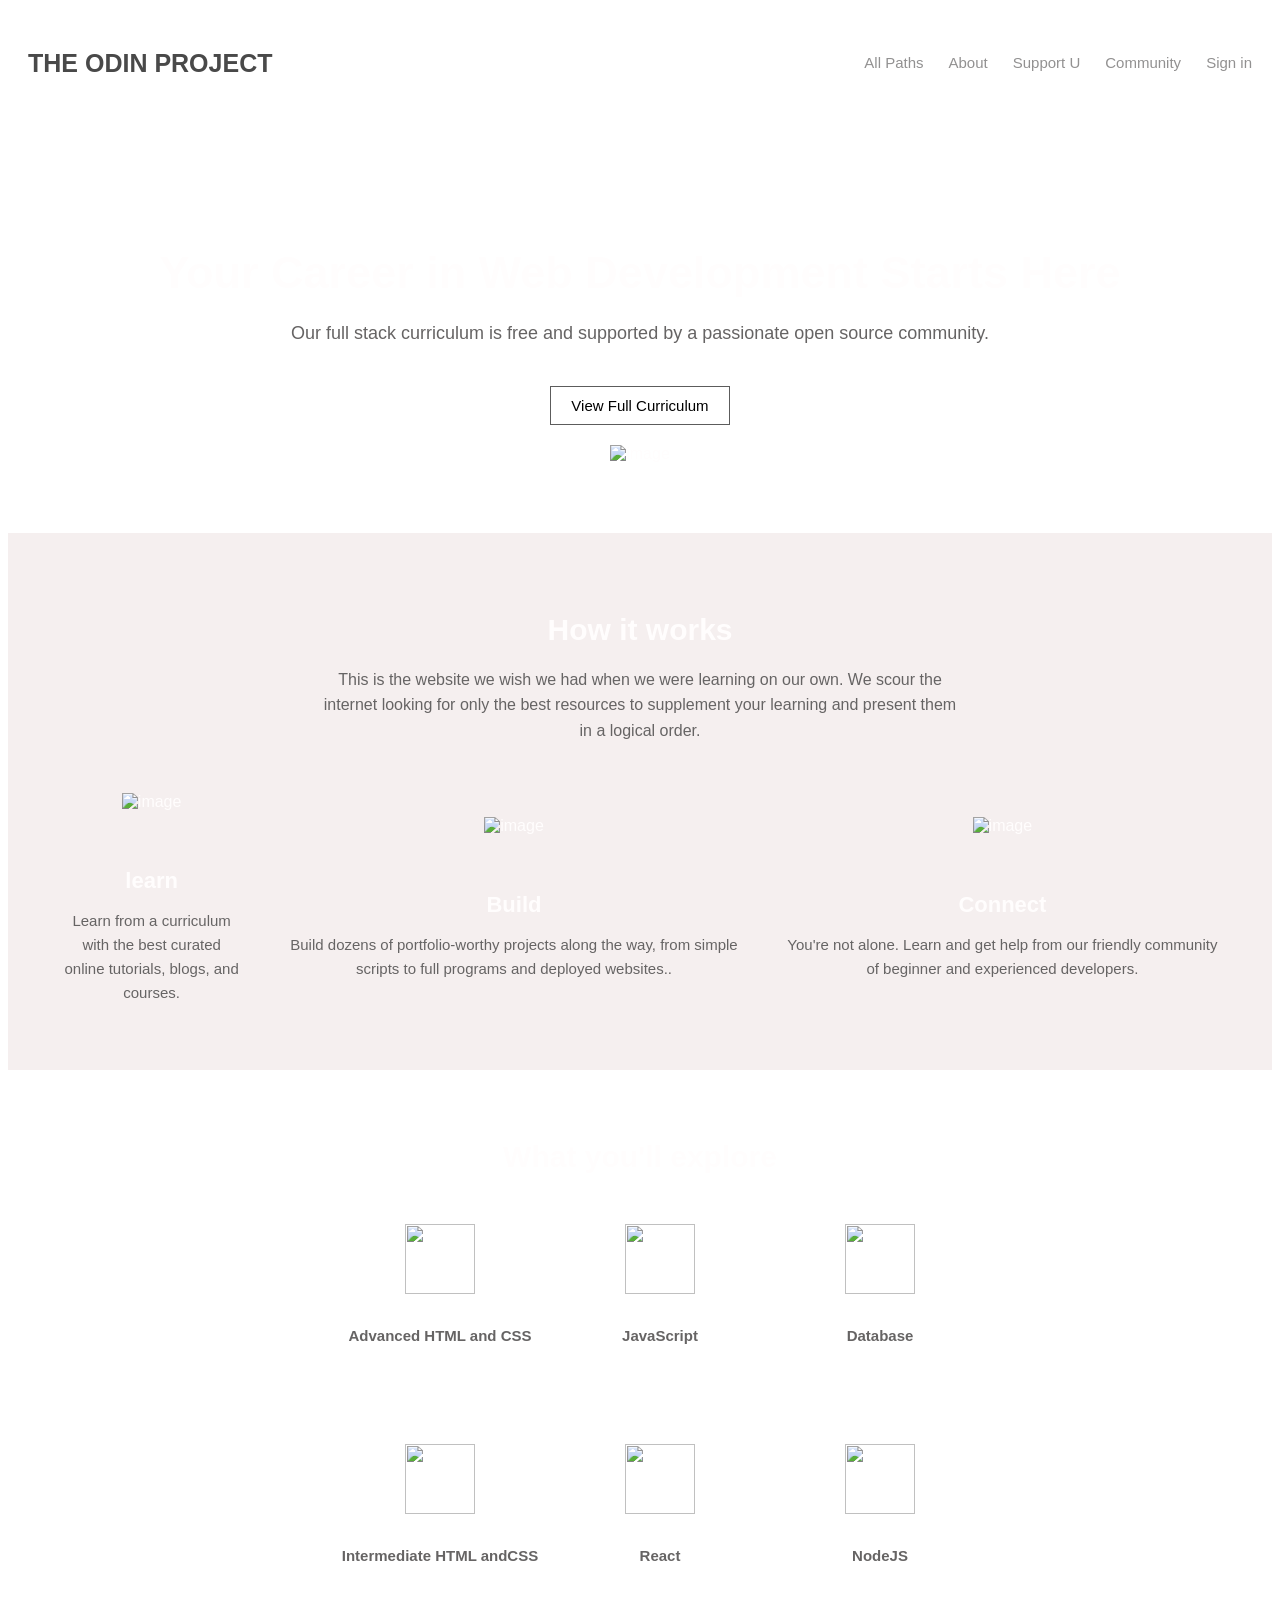
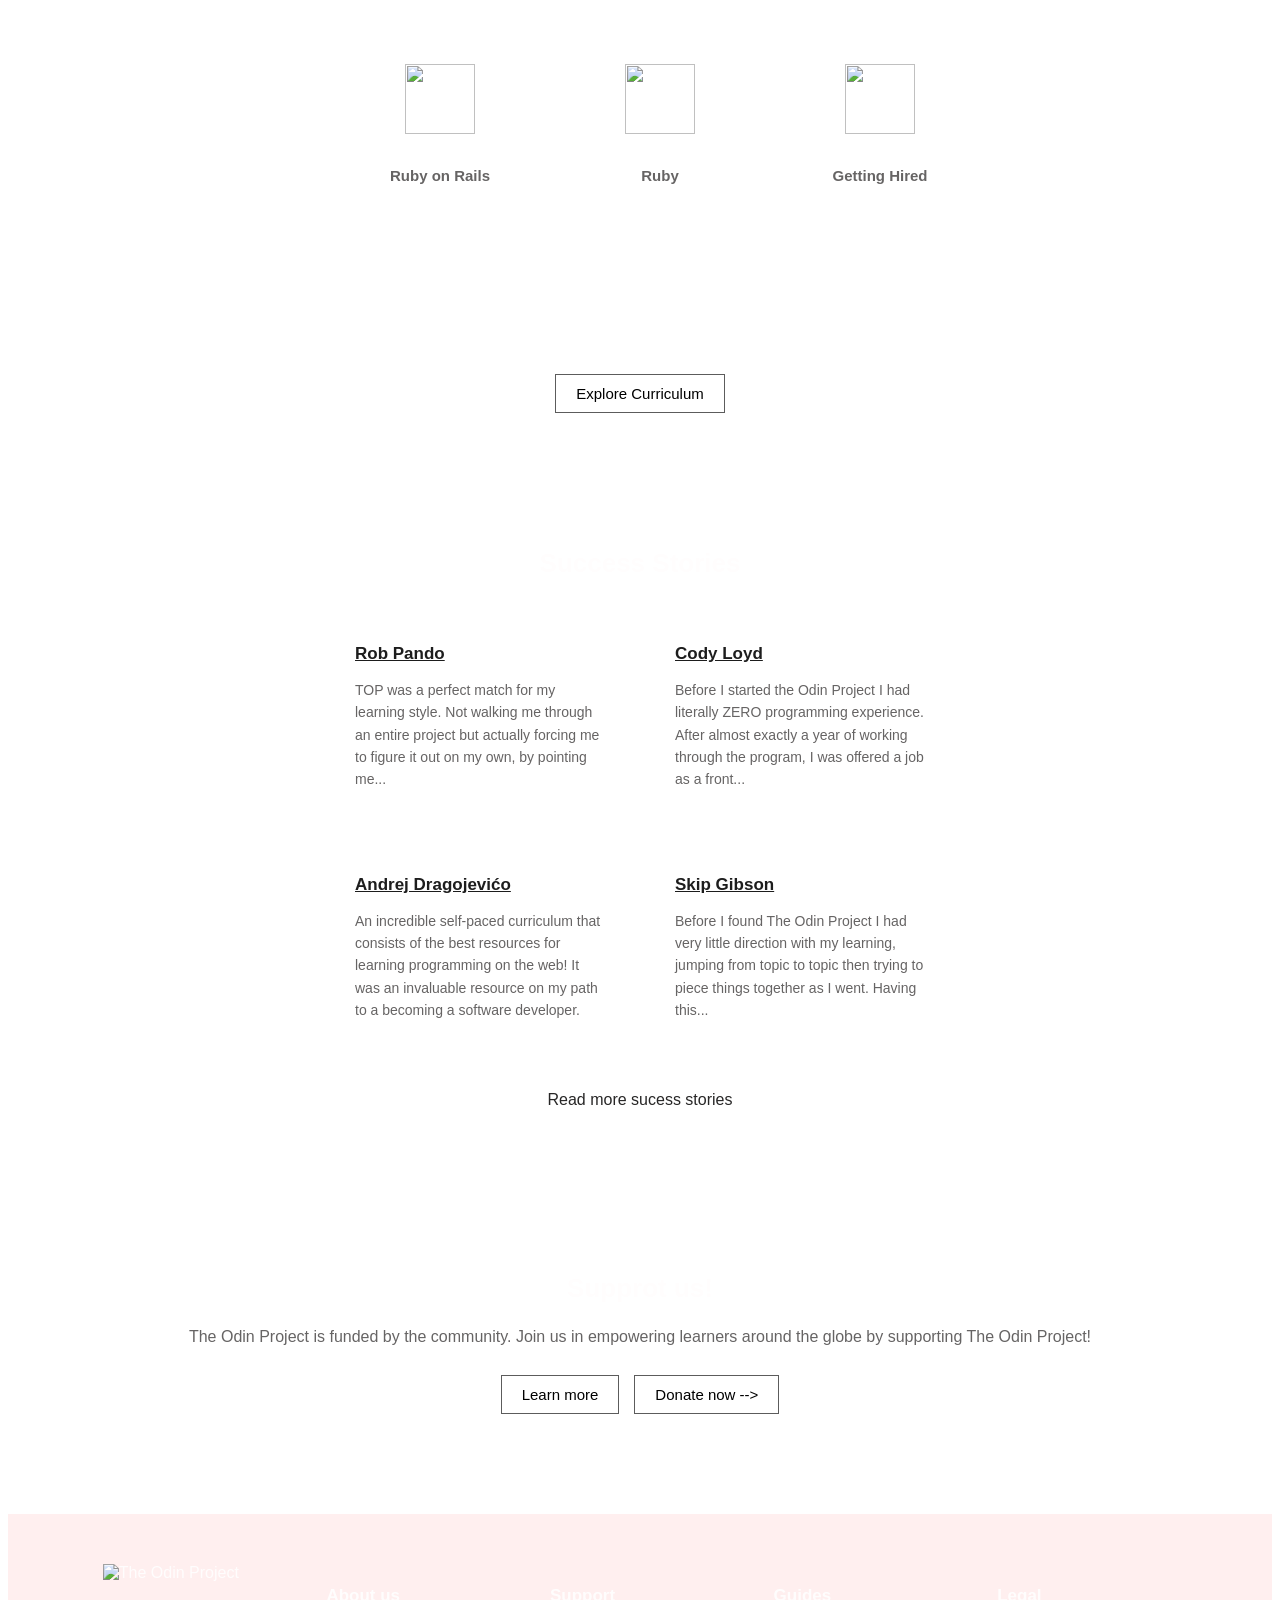
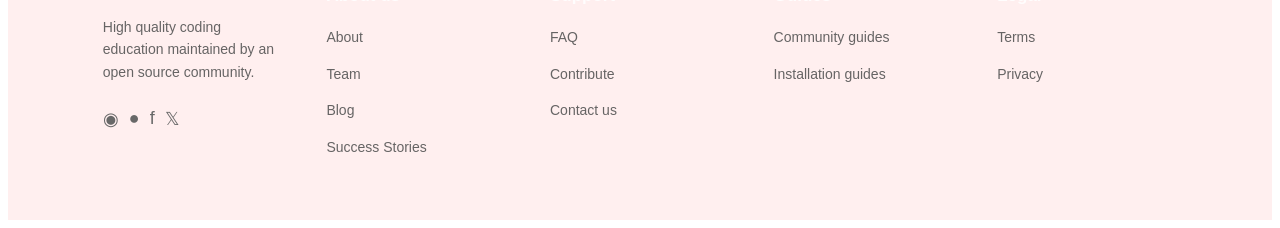
==== task_1/index.html @ 36722958 "task 1 & 2 completed" ====
<!DOCTYPE html>
<html lang="en">
<head>
    <meta charset="UTF-8">
    <meta name="viewport" content="width=device-width, initial-scale=1.0">
    <title>Document</title>
    <link rel="stylesheet" href="style.css">
</head>
<body>
    <header class="header">
        <nav>
            <div>
                <h1 class="logo">THE ODIN PROJECT</h1>
            </div class="list">
            <ul>
                <li><a href="">All Paths</a></li>
                <li><a href="">About</a></li>
                <li><a href="">Support U</a></li>
                <li><a href="">Community</a></li>
                <li><a href="">Sign in</a></li>
            </ul>
        </nav>
    </header>

        <section class="first">
            <div class="">
                <h1>Your Career in Web Development 
                Starts Here</h1>
            </div>
            <div>
                <p >Our full stack curriculum is free and supported by a passionate open source community.</p>
            </div>
        </section>

        <section class="second">
            <div><input type="button" value="View Full Curriculum"></div>
       
        <div>
            <img src="https://www.theodinproject.com/assets/home-isometric-5dd4786e.svg" alt="image">
        </div>
        </section>

            
        <section class="third">
        <div>
             <h3>How it works</h3>
            <p>This is the website we wish we had when we were learning on our own. We scour the <br>
                 internet looking for only the best resources to supplement your learning and present them  <br>
                 in a logical order.</p>
        </div>
       

        <section class="nd_s">

             <div class="th_1">
                <img src="https://www.theodinproject.com/assets/img-learn-0a725ad1.svg" alt="image">
                <h5>learn</h5>
                <p>Learn from a curriculum with the best curated <br> online   tutorials, blogs, and courses.</p>
            </div>

            <div class="th_2">
                <img src="https://www.theodinproject.com/assets/img-build-a02a424b.svg" alt="image">
                <h5>Build</h5>
                <p>Build dozens of portfolio-worthy projects along the way, from simple scripts to full programs and deployed websites..</p>
            </div>

            <div class="sec3">
                <img src="https://www.theodinproject.com/assets/img-connect-866e9700.svg" alt="image">
                <h5>Connect</h5>
                <p>You're not alone. Learn and get help from our friendly community of beginner and experienced developers.</p>
            </div>
        </section>
        </section>

        <section>

             <div class="se_t"><h3>What you'll explore</h3></div>
        <div >
            <div class="container">
               
                
                <div class="container_item"><img src="https://www.theodinproject.com/assets/badge-html-css-4d74ba92.svg" alt="">
                    <p>Advanced HTML and CSS</p>
                </div>

                <div  class="container_item"><img src="https://www.theodinproject.com/assets/badge-javascript-43bfdf7b.svg" alt="">
                    <p>JavaScript</p>
                </div>

                <div  class="container_item"><img src="https://www.theodinproject.com/assets/badge-database-3757c431.svg" alt="">
                    <p>Database</p>
                </div>

                <div  class="container_item"><img src="https://www.theodinproject.com/assets/badge-html-css-4d74ba92.svg" alt="">
                    <p>Intermediate HTML andCSS</p>

                </div>

                <div  class="container_item"><img src="https://www.theodinproject.com/assets/badge-react-21ede6f9.svg" alt="">
                    <p>React</p>
                
                </div>

                <div  class="container_item"><img src="https://www.theodinproject.com/assets/badge-nodejs-b8154f54.svg" alt="">
                    <p>NodeJS</p>
                </div>

                 <div  class="container_item"><img src="https://www.theodinproject.com/assets/badge-ruby-on-rails-e5f98949.svg" alt="">
                    <p>Ruby on Rails</p>
                </div>

                <div  class="container_item"><img src="https://www.theodinproject.com/assets/badge-ruby-2e00add1.svg" alt="">
                    <p>Ruby</p>
                </div>

                <div  class="container_item one"><img src="https://www.theodinproject.com/assets/badge-getting-hired-87e39081.svg" alt="">
                    <p>Getting Hired</p>
                </div>

        <section class="second">
               
                
                
            </div>
             <div class="second"><input type="button" value="Explore Curriculum"></div>
        </div>
        </section>

        <section>
            <div class="mc">
                <h4>Success Stories</h4>

                <div class="sec_container">
                    <div class="sec_container_items" >
                        <u>Rob Pando</u>
                        <p>TOP was a perfect match for my learning style. Not walking me through an entire project
                         but actually forcing me to figure it out on my own, by pointing me...</p>
                    </div>

                     <div class="sec_container_items">
                        <u>Cody Loyd</u>
                        <p>Before I started the Odin Project I had literally ZERO programming experience. After almost
                         exactly a year of working through the program, I was offered a job as a front...</p>
                     </div>
                    <div class="sec_container_items">
                        <u>Andrej Dragojevićo</u>
                        <p>An incredible self-paced curriculum that consists of the best resources for learning programming
                         on the web! It was an invaluable resource on my path to a becoming a software developer.</p>
                       </div>
                     <div class="sec_container_items">
                         <u>Skip Gibson</u>
                        <p>Before I found The Odin Project I had very little direction with my learning, jumping from topic to topic
                         then trying to piece things together as I went. Having this...</p>
                    </div>
              </div>

              <a href="" class="mc">Read more sucess stories</a>

            </div>
            
        </section>

        <section>
            <div class="mc">
                <div><h4>Supprot us!</h4></div>
                <p>The Odin Project is funded by the community. Join us in empowering learners 
                    around the globe by supporting The Odin Project!</p>

                <div class="buttons">
                    <div>
                    <input type="button" value="Learn more">
                </div>
                <div class="bcolor">
                    <input type="button" value="Donate now -->">
                </div>
                </div>

            </div>
        </section>

        <footer>
             <div class="footer">
                <div class="f_content">

                     <img src="https://www.theodinproject.com/assets/og-logo-2bdf3a30.png" alt="The Odin Project">
                    <p>High quality coding education maintained by an open source community.</p>

                         <div class="buttons">
                             <a href="#">◉</a>
                            <a href="#">●</a>
                             <a href="#">f</a>
                             <a href="#">𝕏</a>
                         </div>
                 </div>


                    <div class="f_content">
                         <h4>About us</h4>
                         <p>About</p>
                         <p>Team</p>
                         <p>Blog</p>
                        <p>Success Stories</p>
                     </div>

                     <div class="f_content">
                         <h4>Support</h4>
                         <p>FAQ</p>
                         <p>Contribute</p>
                         <p>Contact us</p>
                    </div>

                     <div class="f_content">
                         <h4>Guides</h4>
                         <p>Community guides</p>
                         <p>Installation guides</p>
                     </div>

                      <div class="f_content">
                         <h4>Legal</h4>
                         <p>Terms</p>
                         <p>Privacy</p>
                     </div>

            </div>

        </footer>

    
</body>
</html>
---- task_1/style.css ----
body {
    font-family: Arial, sans-serif;
    color:rgb(255, 253, 253);
    background-color: white;
}

p {
    font-size: 16px;
    color: rgb(102, 100, 100);
    line-height: 1.6;
}

h1 {
    font-size: 40px;
}

h3 {
    font-size: 30px;
    margin-bottom: 20px;
}

h4 {
    font-size: 26px;
    margin-bottom: 20px;
}


.header {
    padding: 20px;
    border-bottom: 1px solid white;
}

.logo {
    font-size: 25px;
    color: rgb(73, 73, 73);
}

nav {
    display: flex;
    justify-content: space-between;
    align-items: center;
}

nav ul {
    display: flex;
    align-items: center;
    list-style: none;
    gap: 25px;
}

nav a {
    text-decoration: none;
    color:rgb(146, 145, 145);
    font-size: 15px;
}


.first {
    text-align: center;
    margin-top: 70px;
    padding: 20px;
}

.first h1 {
    font-size: 45px;
    margin-bottom: 20px;
}

.first p {
    font-size: 18px;
}



.second {
    text-align: center;
    margin-bottom: 70px;
}

.second img {
    
    margin-top: 20px;
}



.third {
    text-align: center;
    padding: 50px;
    background-color: rgb(245, 239, 239);
    margin-bottom: 70px;
}

.nd_s {
    display: flex;
    justify-content: space-around;
    align-items: center;
    gap: 30px;
    margin-top: 50px;
}

.th_1, .th_2, .sec3 {
    text-align: center;
}

.nd_s img {
    width: 100px;
    height: 100px;
    margin-bottom: 20px;
}

.nd_s h5 {
    font-size: 22px;
    margin-bottom: 15px;
}

.nd_s p {
    font-size: 15px;
}



.se_t {
    text-align: center;
    margin-bottom: 30px;
}

.container {
    display: grid;
    grid-template-columns: repeat(3, 200px);
    justify-content: center;
    align-content: center;
    gap: 20px;
    margin-bottom: 40px;
}

.container_item {
    height: 160px;
    width: 200px;
    background-color: white;
    text-align: center;
    padding: 20px;
    border-radius: 8px;
}

.container_item img {
    width: 70px;
    height: 70px;
    margin-bottom: 15px;
}

.container_item p {
    font-size: 15px;
    font-weight: bold;
}



.mc {
    text-align: center;
    margin-top: 70px;
    margin-bottom: 70px;
    padding: 30px;
}

.sec_container {
    display: grid;
    grid-template-columns: repeat(2, 300px);
    justify-content: center;
    gap: 20px;
    margin-top: 40px;
    margin-bottom: 30px;
}

.sec_container_items {
    background-color: white;
    padding: 25px;
    border-radius: 8px;
    text-align: left;
}

.sec_container_items u {
    font-size: 17px;
    font-weight: bold;
    color:rgb(29, 29, 29)
}

.sec_container_items p {
    font-size: 14px;
    margin-top: 15px;
}

.mc a {
    color:rgb(39, 38, 38);
    text-decoration: none;
    font-size: 16px;
}




.buttons {
    display: flex;
    justify-content: center;
    gap: 15px;
    margin-top: 25px;
}




input {
    padding: 10px 20px;
    background-color: white;
    border: 1px solid rgb(92, 92, 92);
    font-size: 15px;
}




footer {
    background-color:rgb(255, 239, 239);
    padding: 50px 0;
}

.footer {
    display: flex;
    justify-content: space-between;
    align-items: flex-start;
    width: 85%;
    margin: auto;
    gap: 30px;
}

.f_content {
    width: 180px;
}

.f_content img {
    width: 150px;
    margin-bottom: 20px;
}

.f_content h4 {
    font-size: 17px;
    margin-bottom: 20px;
}

.f_content p {
    font-size: 14px;
    margin-bottom: 12px;
}

.f_content .buttons {
    justify-content: flex-start;
    gap: 10px;
}

.f_content a {
    text-decoration: none;
    color: rgb(104, 104, 104);
    font-size: 18px;
}
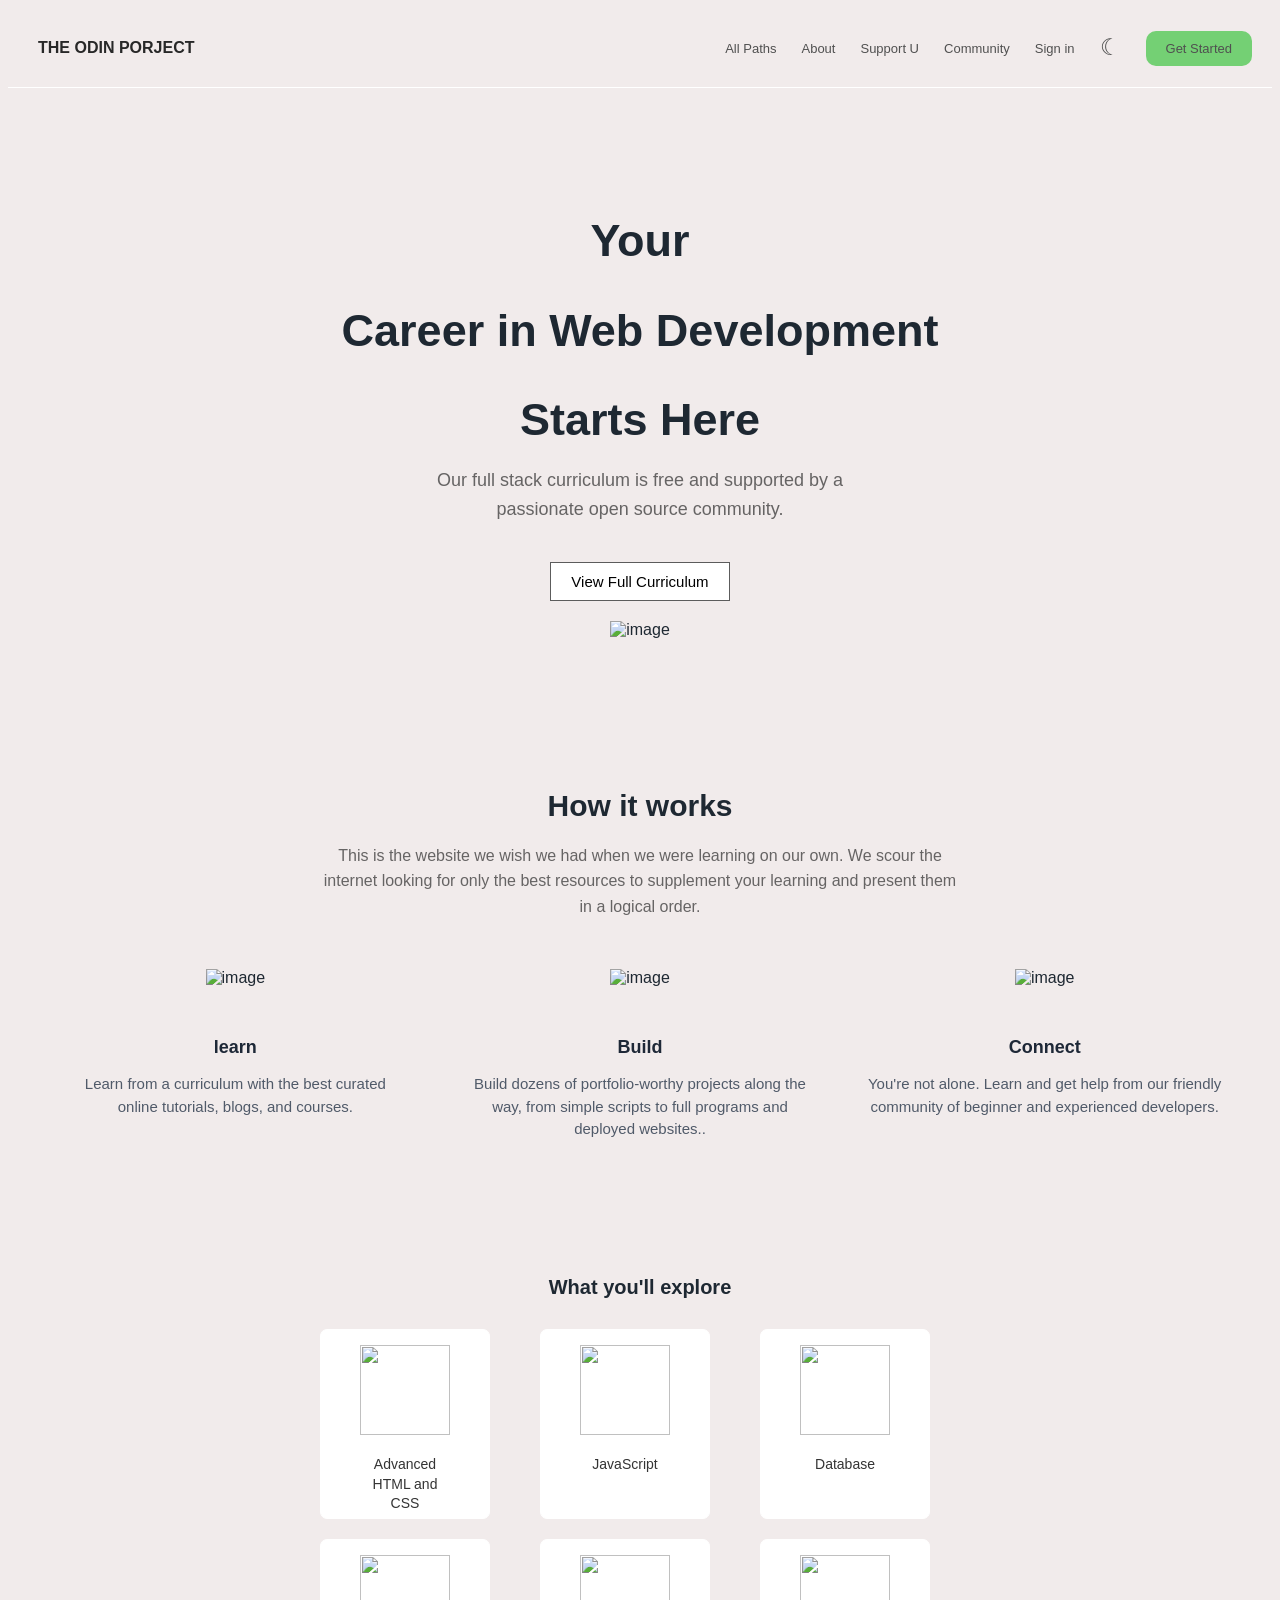
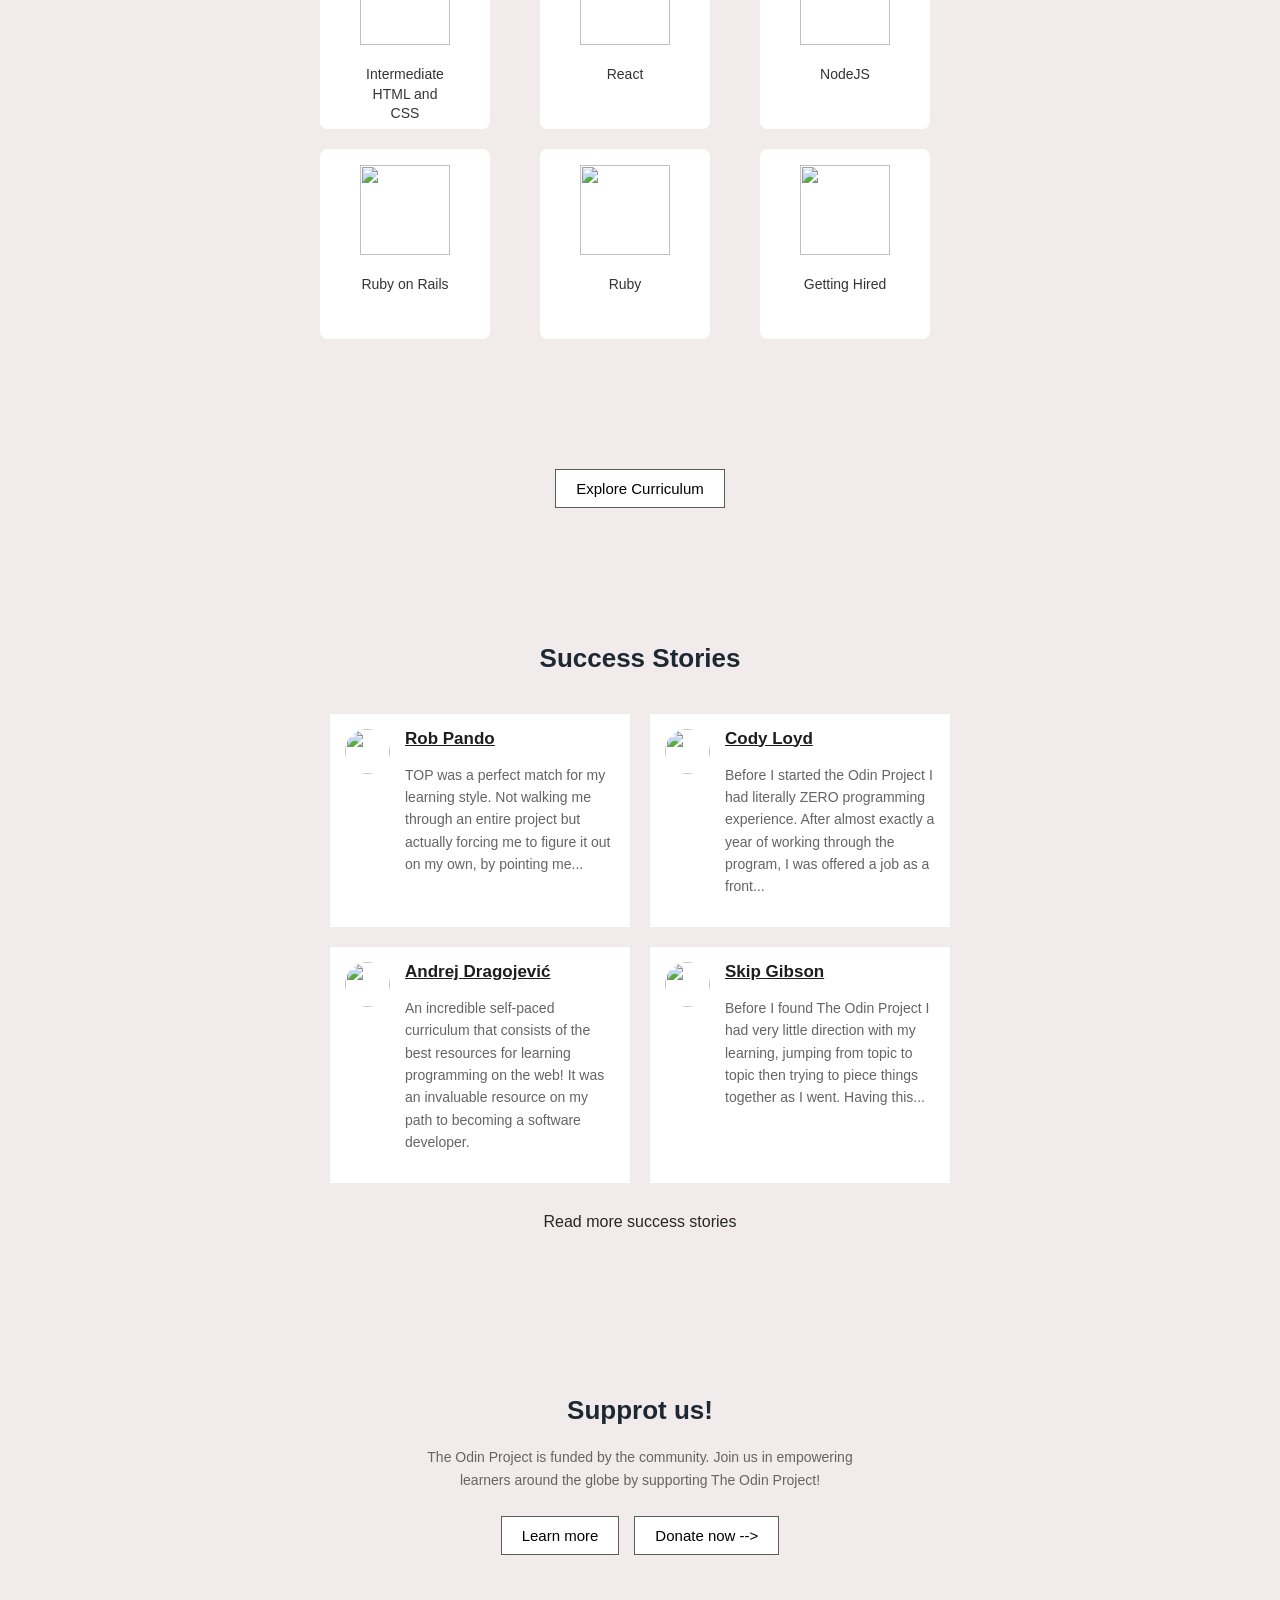
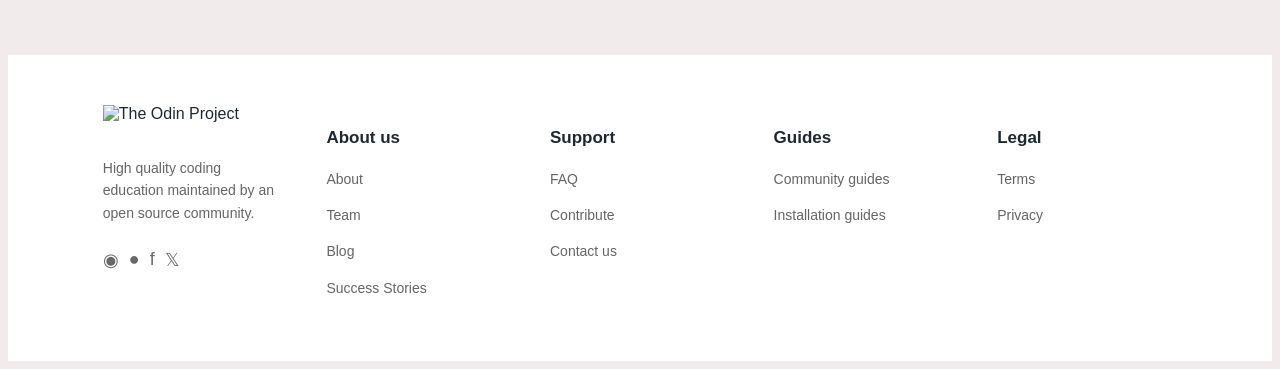
==== commit 8728801f: "initial commit" ====
--- a/task_1/index.html
+++ b/task_1/index.html
@@ -5,30 +5,38 @@
     <meta name="viewport" content="width=device-width, initial-scale=1.0">
     <title>Document</title>
     <link rel="stylesheet" href="style.css">
+
+    
 </head>
 <body>
     <header class="header">
         <nav>
-            <div>
-                <h1 class="logo">THE ODIN PROJECT</h1>
-            </div class="list">
+            <div class="logo">
+              <img  src="https://www.theodinproject.com/assets/icons/odin-icon-22b41941.svg" alt="">  
+              <span>THE ODIN PORJECT</span>
+            </div >
             <ul>
                 <li><a href="">All Paths</a></li>
                 <li><a href="">About</a></li>
                 <li><a href="">Support U</a></li>
                 <li><a href="">Community</a></li>
                 <li><a href="">Sign in</a></li>
+                <li><a class="moon" href="">☾</a></li>
+                <li><a class="get_B" href="">Get Started</a></li>
             </ul>
         </nav>
     </header>
 
+
+
         <section class="first">
             <div class="">
-                <h1>Your Career in Web Development 
-                Starts Here</h1>
+                <h1 class="a1">Your</h1>
+                <h1 class="a2">Career in Web Development</h1>
+                <h1 class="">Starts Here</h1>
             </div>
             <div>
-                <p >Our full stack curriculum is free and supported by a passionate open source community.</p>
+                <p >Our full stack curriculum is free and supported by a <br> passionate open source community.</p>
             </div>
         </section>
 
@@ -80,7 +88,7 @@
                
                 
                 <div class="container_item"><img src="https://www.theodinproject.com/assets/badge-html-css-4d74ba92.svg" alt="">
-                    <p>Advanced HTML and CSS</p>
+                    <p>Advanced <br> HTML and <br>CSS</p>
                 </div>
 
                 <div  class="container_item"><img src="https://www.theodinproject.com/assets/badge-javascript-43bfdf7b.svg" alt="">
@@ -92,7 +100,7 @@
                 </div>
 
                 <div  class="container_item"><img src="https://www.theodinproject.com/assets/badge-html-css-4d74ba92.svg" alt="">
-                    <p>Intermediate HTML andCSS</p>
+                    <p>Intermediate <br> HTML and <br>CSS</p>
 
                 </div>
 
@@ -126,44 +134,63 @@
         </div>
         </section>
 
+<section>
+    <div class="mc">
+        <h4>Success Stories</h4>
+
+        <div class="sec_container">
+
+            <div class="sec_container_items">
+                <div class="story_img">
+                    <img src="https://www.theodinproject.com/assets/success_stories/rob_pando-2afd55e8.jpg" alt="">
+                </div>
+                <div class="story_content">
+                    <u>Rob Pando</u>
+                    <p>TOP was a perfect match for my learning style. Not walking me through an entire project but actually forcing me to figure it out on my own, by pointing me...</p>
+                </div>
+            </div>
+
+            <div class="sec_container_items">
+                <div class="story_img">
+                    <img src="https://www.theodinproject.com/assets/success_stories/cody_loyd-fb0721ea.jpg" alt="">
+                </div>
+                <div class="story_content">
+                    <u>Cody Loyd</u>
+                    <p>Before I started the Odin Project I had literally ZERO programming experience. After almost exactly a year of working through the program, I was offered a job as a front...</p>
+                </div>
+            </div>
+
+            <div class="sec_container_items">
+                <div class="story_img">
+                    <img src="https://www.theodinproject.com/assets/success_stories/andrej_dragojevic-a1bd5d98.jpg" alt="">
+                </div>
+                <div class="story_content">
+                    <u>Andrej Dragojević</u>
+                    <p>An incredible self-paced curriculum that consists of the best resources for learning programming on the web! It was an invaluable resource on my path to becoming a software developer.</p>
+                </div>
+            </div>
+
+            <div class="sec_container_items">
+                <div class="story_img">
+                    <img src="https://www.theodinproject.com/assets/success_stories/skip-7f368b69.jpg" alt="">
+                </div>
+                <div class="story_content">
+                    <u>Skip Gibson</u>
+                    <p>Before I found The Odin Project I had very little direction with my learning, jumping from topic to topic then trying to piece things together as I went. Having this...</p>
+                </div>
+            </div>
+
+        </div>
+
+        <a href="" class="mp">Read more success stories</a>
+
+    </div>
+</section>
+
         <section>
             <div class="mc">
-                <h4>Success Stories</h4>
-
-                <div class="sec_container">
-                    <div class="sec_container_items" >
-                        <u>Rob Pando</u>
-                        <p>TOP was a perfect match for my learning style. Not walking me through an entire project
-                         but actually forcing me to figure it out on my own, by pointing me...</p>
-                    </div>
-
-                     <div class="sec_container_items">
-                        <u>Cody Loyd</u>
-                        <p>Before I started the Odin Project I had literally ZERO programming experience. After almost
-                         exactly a year of working through the program, I was offered a job as a front...</p>
-                     </div>
-                    <div class="sec_container_items">
-                        <u>Andrej Dragojevićo</u>
-                        <p>An incredible self-paced curriculum that consists of the best resources for learning programming
-                         on the web! It was an invaluable resource on my path to a becoming a software developer.</p>
-                       </div>
-                     <div class="sec_container_items">
-                         <u>Skip Gibson</u>
-                        <p>Before I found The Odin Project I had very little direction with my learning, jumping from topic to topic
-                         then trying to piece things together as I went. Having this...</p>
-                    </div>
-              </div>
-
-              <a href="" class="mc">Read more sucess stories</a>
-
-            </div>
-            
-        </section>
-
-        <section>
-            <div class="mc">
-                <div><h4>Supprot us!</h4></div>
-                <p>The Odin Project is funded by the community. Join us in empowering learners 
+                <div><h4 >Supprot us!</h4></div>
+                <p class="pp">The Odin Project is funded by the community. Join us in empowering  <br> learners 
                     around the globe by supporting The Odin Project!</p>
 
                 <div class="buttons">
@@ -171,7 +198,7 @@
                     <input type="button" value="Learn more">
                 </div>
                 <div class="bcolor">
-                    <input type="button" value="Donate now -->">
+                    <input  class="bg" type="button" value="Donate now -->">
                 </div>
                 </div>
 
--- a/task_1/style.css
+++ b/task_1/style.css
@@ -2,8 +2,8 @@
 
 body {
     font-family: Arial, sans-serif;
-    color:rgb(255, 253, 253);
-    background-color: white;
+    color:rgb(30, 40, 50);
+    background-color: rgb(241, 235, 235);
 }
 
 p {
@@ -28,19 +28,26 @@
 
 
 .header {
-    padding: 20px;
+    padding: 10px 20PX;
     border-bottom: 1px solid white;
 }
 
 .logo {
-    font-size: 25px;
-    color: rgb(73, 73, 73);
+    display: flex;
+    align-items: center;
+    gap: 10px;
+    font-size: 16px;
+    color: rgb(40, 40, 40);
+    font-weight: bold;
 }
 
 nav {
     display: flex;
     justify-content: space-between;
     align-items: center;
+}
+.moon {
+    font-size: 23px;
 }
 
 nav ul {
@@ -49,11 +56,24 @@
     list-style: none;
     gap: 25px;
 }
+nav a:hover {
+    color: black;
+}
 
 nav a {
     text-decoration: none;
-    color:rgb(146, 145, 145);
-    font-size: 15px;
+    color: rgb(80, 80, 80);
+    font-size: 13px;
+}
+.get_B{
+    padding: 10px 20px;
+    border-radius: 10px;
+    background-color: rgb(116, 208, 116);
+
+}
+.get_B:hover {
+    background-color: #006e63;
+    color: white;
 }
 
 
@@ -89,35 +109,39 @@
 .third {
     text-align: center;
     padding: 50px;
-    background-color: rgb(245, 239, 239);
     margin-bottom: 70px;
 }
 
 .nd_s {
     display: flex;
-    justify-content: space-around;
-    align-items: center;
-    gap: 30px;
+    justify-content: center;
+    align-items: flex-start;
+    gap: 50px;
     margin-top: 50px;
 }
 
 .th_1, .th_2, .sec3 {
     text-align: center;
+    flex: 1;
 }
 
 .nd_s img {
     width: 100px;
     height: 100px;
+    object-fit: contain;
     margin-bottom: 20px;
 }
 
 .nd_s h5 {
-    font-size: 22px;
+    font-size: 18px;
+    color: rgb(30, 40, 55);
     margin-bottom: 15px;
 }
 
 .nd_s p {
     font-size: 15px;
+    line-height: 1.5;
+    color: rgb(80, 90, 105);
 }
 
 
@@ -131,29 +155,42 @@
     display: grid;
     grid-template-columns: repeat(3, 200px);
     justify-content: center;
-    align-content: center;
     gap: 20px;
     margin-bottom: 40px;
 }
 
 .container_item {
-    height: 160px;
-    width: 200px;
+    border: 1px solid rgb(255, 255, 255);
+    height: 190px;
+    width: 170px;
     background-color: white;
     text-align: center;
-    padding: 20px;
-    border-radius: 8px;
+    padding: 15px;
+    box-sizing: border-box;
+    border-radius: 7px;
 }
 
 .container_item img {
-    width: 70px;
-    height: 70px;
+    width: 90px;
+    height: 90px;
+    object-fit: contain;
     margin-bottom: 15px;
 }
 
 .container_item p {
-    font-size: 15px;
-    font-weight: bold;
+    font-size: 14px;
+    line-height: 1.4;
+    color: #343434;
+    margin: 5px 0;
+}
+
+.se_t {
+    text-align: center;
+    margin-bottom: 30px;
+}
+
+.se_t h3 {
+    font-size: 20px;
 }
 
 
@@ -163,6 +200,12 @@
     margin-top: 70px;
     margin-bottom: 70px;
     padding: 30px;
+}
+.mp{
+    text-decoration: underline;
+}
+.pp{
+    font-size: 14px;
 }
 
 .sec_container {
@@ -175,11 +218,20 @@
 }
 
 .sec_container_items {
+    display: flex;
+    align-items: flex-start;
+    gap: 15px;
     background-color: white;
-    padding: 25px;
-    border-radius: 8px;
+    padding: 15px;
     text-align: left;
 }
+.story_img {
+    flex-shrink: 0;
+}
+.story_content {
+    flex: 1;
+}
+
 
 .sec_container_items u {
     font-size: 17px;
@@ -191,7 +243,13 @@
     font-size: 14px;
     margin-top: 15px;
 }
-
+.story_img img {
+    width: 45px;
+    height: 45px;
+    border-radius: 50%;
+    object-fit: cover;
+    display: block;
+}
 .mc a {
     color:rgb(39, 38, 38);
     text-decoration: none;
@@ -222,7 +280,7 @@
 
 
 footer {
-    background-color:rgb(255, 239, 239);
+    background-color:white;
     padding: 50px 0;
 }
 
@@ -264,3 +322,12 @@
     color: rgb(104, 104, 104);
     font-size: 18px;
 }
+.bcolor{
+    background-color: rgb(67, 255, 67);
+}
+.bcolor .b{
+    background-color: rgb(67, 255, 67);
+    color: white;
+    border:none;
+    padding: 10px 20px;
+}
